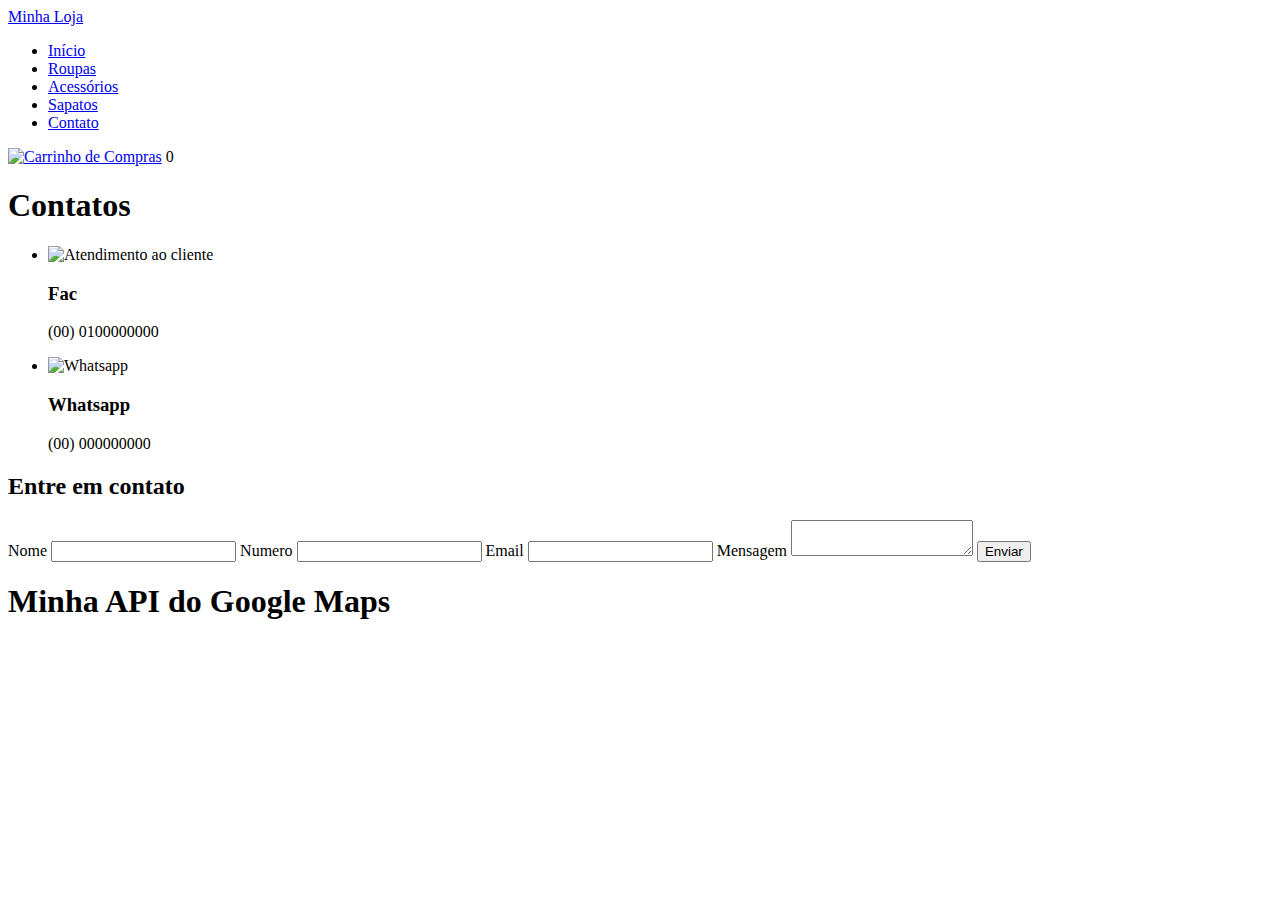
==== Bazar-contatos/contatos.html @ a2984376 "Melhoria nas informações" ====
<!DOCTYPE html>
<html lang="pt-br">
<head>
  <meta charset="UTF-8">
  <meta http-equiv="X-UA-Compatible" content="IE=edge">
  <meta name="viewport" content="width=device-width, initial-scale=1.0">
  <title>Loja de roupas</title>
  <link rel="stylesheet" href="https://unicons.iconscout.com/release/v4.0.8/css/line.css">
  <link rel="stylesheet" href="assets/contato.css">
</head>
<body>
  <header>
    <header>
      <nav class="navbar">
          <a href="#" class="logo">Minha Loja</a>
          <ul class="nav-links">
              <li><a href="#">Início</a></li>
              <li><a href="#">Roupas</a></li>
              <li><a href="#">Acessórios</a></li>
              <li><a href="#">Sapatos</a></li>
              <li><a href="#">Contato</a></li>
          </ul>
          <div class="cart">
              <a href="#"><img src="cart-icon.png" alt="Carrinho de Compras"></a>
              <span class="cart-count">0</span>
          </div>
      </nav>
  </header>



<main>
  <div class="container">
    <h1>Contatos</h1>
    <ul class="phone-list">
      </li>
      <li class="phone-item">
        <img src="./img/fac.png" alt="Atendimento ao cliente">
        <div class="phone-info">
          <h3>Fac</h3>
          <p>(00) 0100000000</p>
        </div>
      </li>
      <li class="phone-item">
        <img src="./img/whatsapp.png" alt="Whatsapp">
        <div class="phone-info">
          <h3>Whatsapp</h3>
          <p>(00) 000000000</p>
        </div>
      </li>
    </ul>
  </div> 
  
  <div id="email-form">
    <h2>Entre em contato</h2>
    <form>
      <label for="name">Nome</label>
      <input type="text" id="name" name="name" required>

      <label for="numero">Numero</label>
      <input type="text" id="numero" name="numero" required>

      <label for="email">Email</label>
      <input type="email" id="email" name="email" required>

      <label for="message">Mensagem</label>
      <textarea id="message" name="message" required></textarea>

      <input type="submit" value="Enviar">
    </form>
  </div>

  <h1>Minha API do Google Maps</h1>
    <div id="map"></div>
    <script src="https://maps.googleapis.com/maps/api/js?key=YOUR_API_KEY"></script>
    <script src="./assets/contato.js"></script>

</main>



<aside>

</aside>


<footer>

</footer>
</body>
<script src="assets/javascript/index.js"></script>
</html>
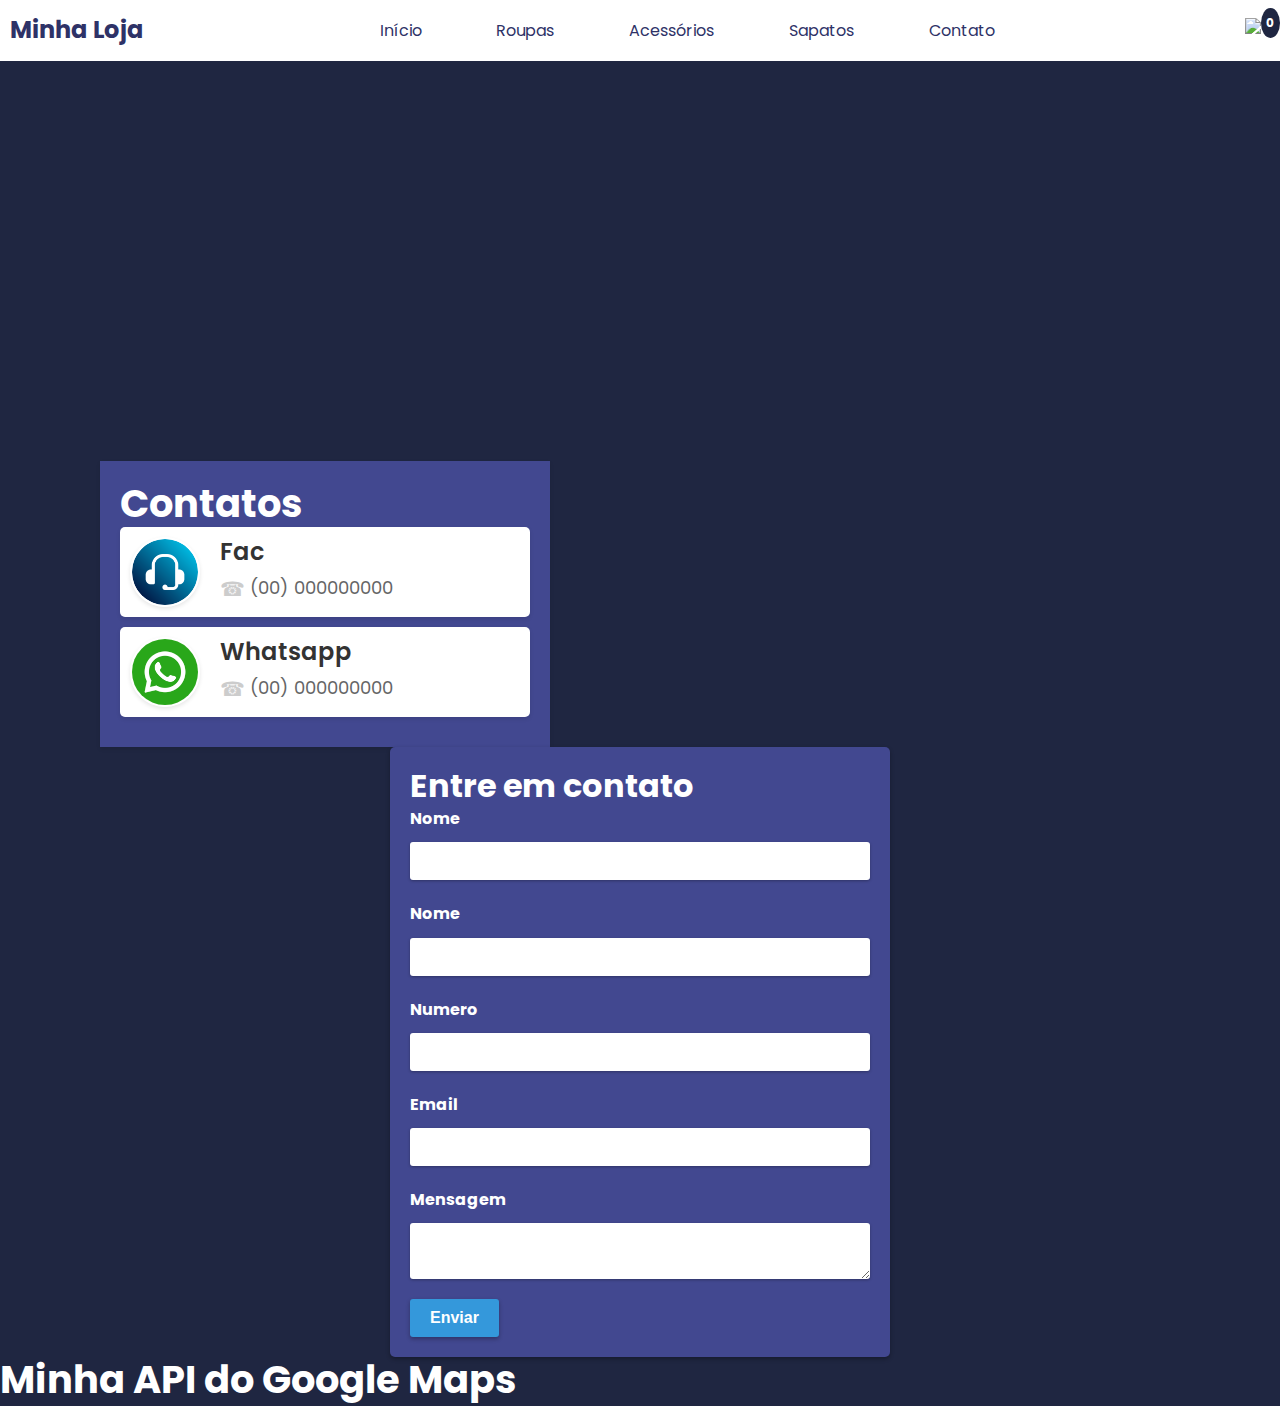
==== commit 1534b835: "Merge pull request #4 from LeonardoManique/homolog" ====
--- a/Bazar-contatos/contatos.html
+++ b/Bazar-contatos/contatos.html
@@ -38,7 +38,7 @@
         <img src="./img/fac.png" alt="Atendimento ao cliente">
         <div class="phone-info">
           <h3>Fac</h3>
-          <p>(00) 0100000000</p>
+          <p>(00) 000000000</p>
         </div>
       </li>
       <li class="phone-item">
@@ -54,6 +54,9 @@
   <div id="email-form">
     <h2>Entre em contato</h2>
     <form>
+      <label for="name">Nome</label>
+      <input type="text" id="name" name="name" required>
+
       <label for="name">Nome</label>
       <input type="text" id="name" name="name" required>
 
--- a/Bazar-contatos/assets/contato.css
+++ b/Bazar-contatos/assets/contato.css
@@ -0,0 +1,274 @@
+@import url('https://fonts.googleapis.com/css2?family=Caveat:wght@600&family=Poppins:wght@300;400;500;600;700;800&family=Shadows+Into+Light&display=swap');
+
+/* font-family: 'Caveat', cursive;
+font-family: 'Poppins', sans-serif;
+font-family: 'Shadows Into Light', cursive;
+*/
+
+/* https://cssgradient.io/gradient-backgrounds/ */
+
+* {
+  margin: 0;
+  padding: 0;
+  border: 0;
+  outline: 0;
+  text-decoration: none;
+  list-style: none;
+  box-sizing: border-box;
+}
+:root {
+  --color-primary: #6c63ff;
+  --color-sucess: #00bf8e;
+  --color-warning: #f7c94b;
+  --color-danger: #f75842;
+  --color-danger-variant: rgba(247, 88, 66, 0.4);
+  --color-white: #fff;
+  --color-light: rgba(255, 255, 255, 0.7);
+  --color-black: #000;
+  --color-bg: #1f2641;
+  --color-bg1: #2e3267;
+  --color-bg2: #424890;
+
+  --container-width-lg: 80%;
+  --container-width-md: 90%;
+  --container-width-sm: 94%;
+
+  --transition: all 400ms ease;
+}
+
+body {
+  font-family:"Poppins", sans-serif;
+  line-height: 1.7;
+  color: var(--color-white);
+  background: var(--color-bg);
+}
+
+.container {
+  width: var(--container-width-lg);
+  margin: 0 auto;
+}
+
+h1, h2, h3, h4, h5 {
+  line-height: 1.2;
+}
+
+h1 {
+  font-size: 2.4rem;
+}
+
+h2 {
+  font-size: 2rem;
+}
+
+h3 {
+  font-size: 1.6rem;
+}
+
+h4 {
+  font-size: 1.3rem;
+}
+
+a {
+  color: var(--color-white);
+}
+
+img {
+  width: 100%;
+  display: block;
+  object-fit: cover;
+}
+
+.btn {
+  display: inline-block;
+  background: var(--color-white);
+  color: var(--color-black);
+  padding: 1rem 2rem;
+  border: 1px solid transparent;
+  font-weight: 500;
+  transition: var(--transition);
+}
+
+.btn:hover {
+  background: transparent;
+  color: var(--color-white);
+  border-color: var(--color-white);
+}
+
+.btn-primary {
+  background: var(--color-danger);
+  color: var(--color-white);
+}
+
+/* NavBar */
+
+.menu i {
+  display: none;
+}
+
+.navbar {
+  background-color: var(--color-white);
+  display: flex;
+  align-items: center;
+  justify-content: space-between;
+  padding: 10px;
+}
+
+.logo {
+  font-size: 24px;
+  font-weight: bold;
+  color: var(--color-bg1);
+}
+
+.nav-links {
+  display: flex;
+  justify-content: space-between;
+  width: 50%;
+}
+
+.nav-links li {
+  margin-right: 15px;
+}
+
+.nav-links li a {
+  color: var(--color-bg1);
+  transition: color 0.3s ease;
+}
+
+.nav-links li a:hover {
+  color: var(--color-primary);
+}
+
+.cart {
+  position: relative;
+}
+
+.cart img {
+  width: 25px;
+  height: 25px;
+}
+
+.cart-count {
+  position: absolute;
+  top: -10px;
+  right: -10px;
+  background-color: var(--color-bg);
+  color: var(--color-white);
+  font-size: 12px;
+  font-weight: bold;
+  padding: 5px;
+  border-radius: 50%;
+}
+
+.container {
+  max-width: 450px;
+  margin: 400px 800px 0 100px;
+  padding: 20px;
+  background-color: var(--color-bg2);
+  box-shadow: 0 2px 4px rgba(0, 0, 0, 0.1);
+}
+
+.phone-list {
+  list-style: none;
+  padding: 0;
+  margin: 0;
+}
+
+.phone-item {
+  display: flex;
+  align-items: center;
+  padding: 10px;
+  border-radius: 5px;
+  background-color: #ffffff;
+  box-shadow: 0 2px 4px rgba(0, 0, 0, 0.1);
+  margin-bottom: 10px;
+}
+
+.phone-item img {
+  width: 70px;
+  height: 70px;
+  margin-right: 20px;
+  border-radius: 50%;
+  border: 2px solid var(--color-light);
+  box-shadow: 0 2px 4px rgba(0, 0, 0, 0.1);
+}
+
+.phone-info {
+  flex: 1;
+}
+
+.phone-info h3 {
+  margin: 0 0 5px;
+  font-size: 24px;
+  font-weight: 600;
+  color: #333;
+}
+
+.phone-info p {
+  margin: 0;
+  font-size: 18px;
+  color: #666;
+}
+
+.phone-info p:before {
+  content: "\260E";
+  display: inline-block;
+  margin-right: 5px;
+  font-size: 20px;
+  vertical-align: middle;
+  color: #ccc;
+}
+
+
+#email-form h2{
+  color: #000;
+  color: var(--color-white);
+}
+
+#email-form {
+  width: 500px;
+  margin: 0 auto;
+  background-color: var(--color-bg2);
+  border-radius: 5px;
+  box-shadow: 0px 2px 4px rgba(0, 0, 0, 0.3);
+  padding: 20px;
+}
+
+label {
+  display: block;
+  margin-bottom: 10px;
+  font-size: 16px;
+  font-weight: bold;
+  color: var(--color-white);
+}
+
+input[type="text"],
+input[type="email"],
+textarea {
+  display: block;
+  width: 100%;
+  padding: 10px;
+  margin-bottom: 20px;
+  border-radius: 3px;
+  border: none;
+  box-shadow: 0px 1px 3px rgba(0, 0, 0, 0.3);
+  font-size: 16px;
+  font-family: Arial, sans-serif;
+}
+
+input[type="submit"] {
+  background-color: #3498db;
+  color: #fff;
+  border: none;
+  border-radius: 3px;
+  padding: 10px 20px;
+  font-size: 16px;
+  font-weight: bold;
+  cursor: pointer;
+  box-shadow: 0px 2px 4px rgba(0, 0, 0, 0.3);
+}
+
+input[type="submit"]:hover {
+  background-color: #2980b9;
+}
+
+
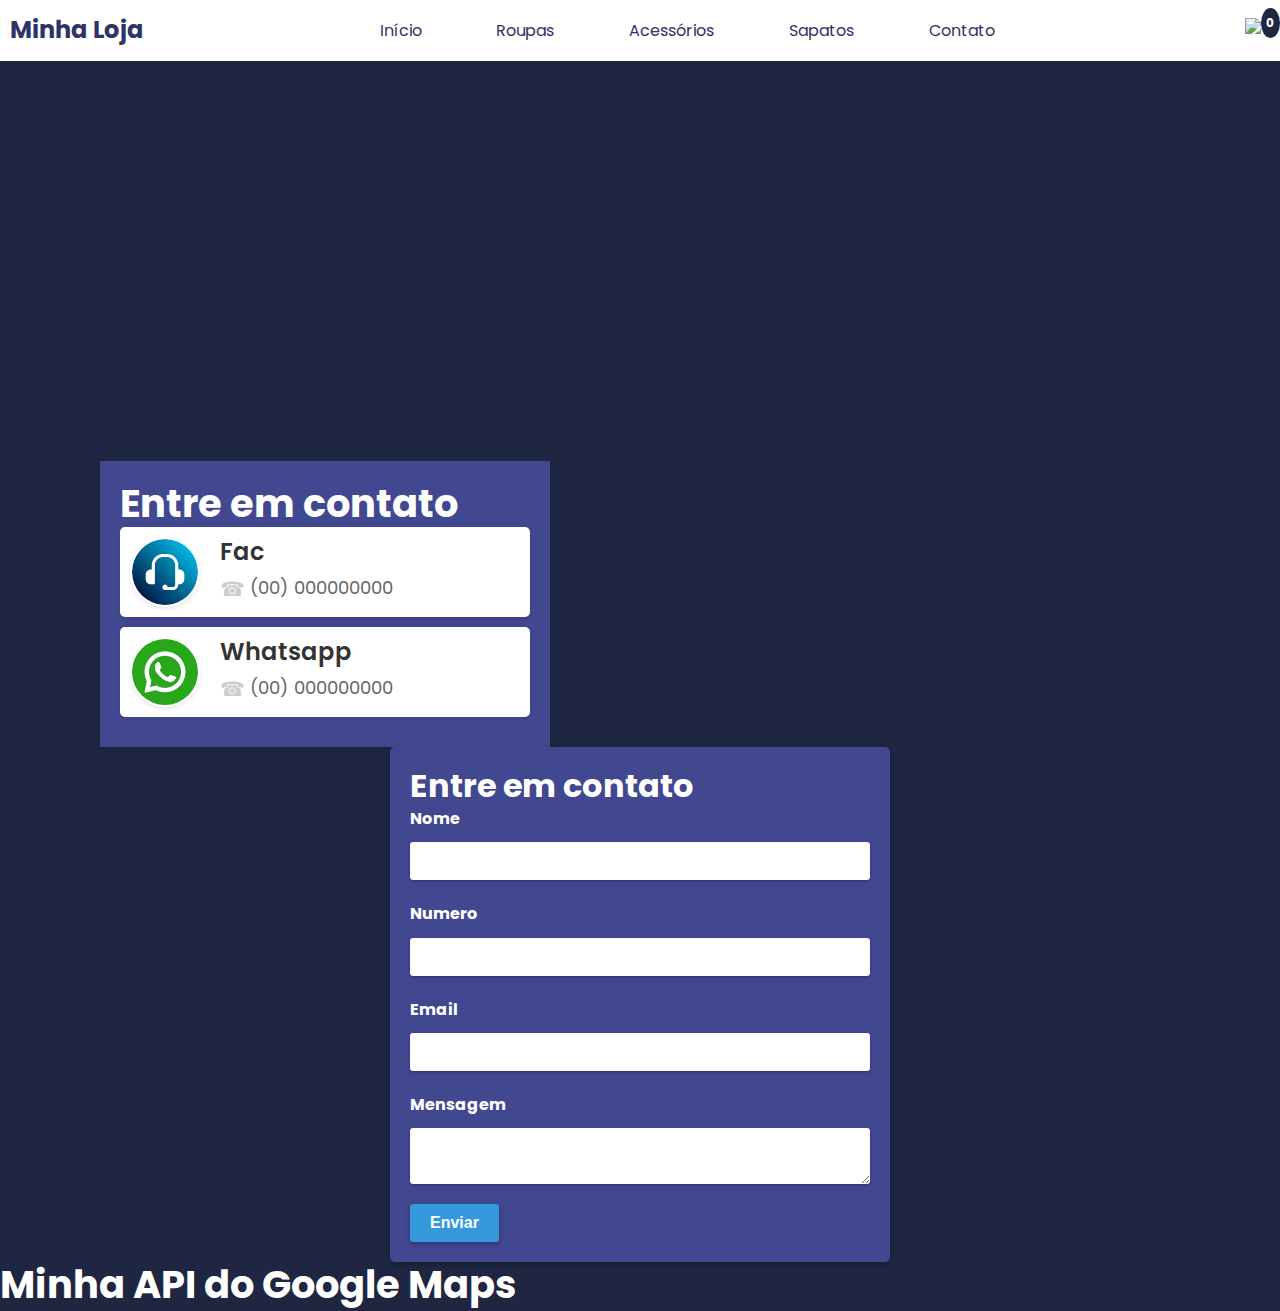
==== commit afc19b95: "Ajeitando" ====
--- a/Bazar-contatos/contatos.html
+++ b/Bazar-contatos/contatos.html
@@ -31,7 +31,7 @@
 
 <main>
   <div class="container">
-    <h1>Contatos</h1>
+    <h1>Entre em contato</h1>
     <ul class="phone-list">
       </li>
       <li class="phone-item">
@@ -54,9 +54,6 @@
   <div id="email-form">
     <h2>Entre em contato</h2>
     <form>
-      <label for="name">Nome</label>
-      <input type="text" id="name" name="name" required>
-
       <label for="name">Nome</label>
       <input type="text" id="name" name="name" required>
 
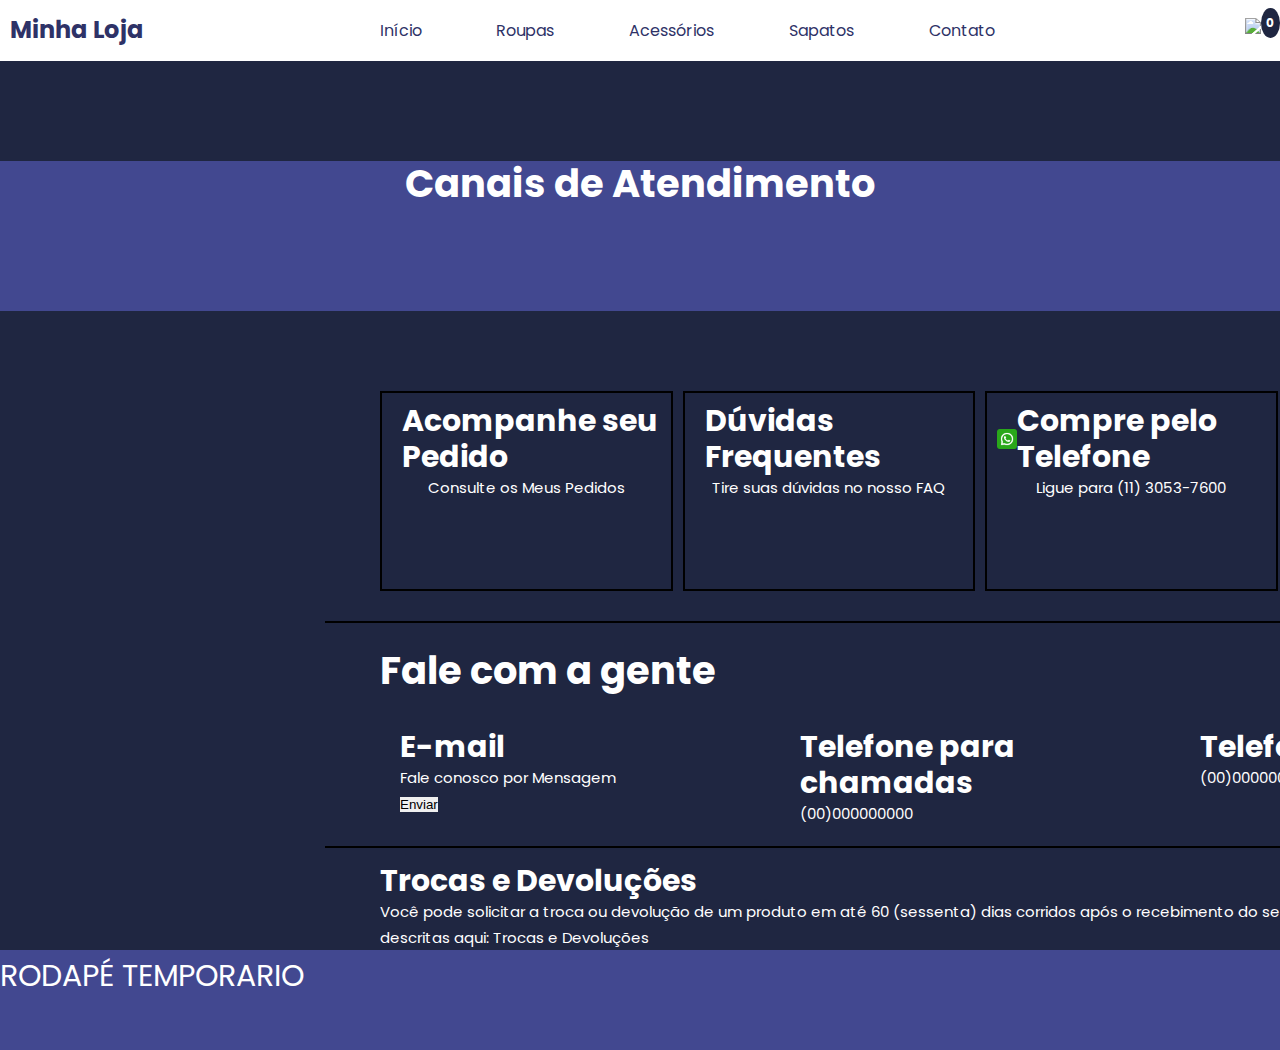
==== commit bf89872a: "Merge pull request #6 from LeonardoManique/homolog" ====
--- a/Bazar-contatos/contatos.html
+++ b/Bazar-contatos/contatos.html
@@ -30,51 +30,57 @@
 
 
 <main>
-  <div class="container">
-    <h1>Entre em contato</h1>
-    <ul class="phone-list">
-      </li>
-      <li class="phone-item">
-        <img src="./img/fac.png" alt="Atendimento ao cliente">
-        <div class="phone-info">
-          <h3>Fac</h3>
-          <p>(00) 000000000</p>
-        </div>
-      </li>
-      <li class="phone-item">
-        <img src="./img/whatsapp.png" alt="Whatsapp">
-        <div class="phone-info">
-          <h3>Whatsapp</h3>
-          <p>(00) 000000000</p>
-        </div>
-      </li>
-    </ul>
-  </div> 
-  
-  <div id="email-form">
-    <h2>Entre em contato</h2>
-    <form>
-      <label for="name">Nome</label>
-      <input type="text" id="name" name="name" required>
-
-      <label for="numero">Numero</label>
-      <input type="text" id="numero" name="numero" required>
-
-      <label for="email">Email</label>
-      <input type="email" id="email" name="email" required>
-
-      <label for="message">Mensagem</label>
-      <textarea id="message" name="message" required></textarea>
-
-      <input type="submit" value="Enviar">
-    </form>
+  <div class="title">
+    <h1>Canais de Atendimento</h1>
   </div>
 
-  <h1>Minha API do Google Maps</h1>
-    <div id="map"></div>
-    <script src="https://maps.googleapis.com/maps/api/js?key=YOUR_API_KEY"></script>
-    <script src="./assets/contato.js"></script>
+  <div class="teiner">
+    <div class="box">
+      <h2><i class="fas fa-user"></i> Acompanhe seu Pedido</h2>
+      <p>Consulte os Meus Pedidos</p>
+    </div>
+  
+    <div class="box">
+      <h2><i class="fas fa-lock"></i> Dúvidas Frequentes</h2>
+      <p>Tire suas dúvidas no nosso FAQ</p>
+    </div>
+  
+    <div class="box">
+      <h2><img src="./img/whatsapp.png"> Compre pelo Telefone</h2>
+      <p>Ligue para (11) 3053-7600</p>
+    </div>
+  
+    <div class="box">
+      <h2><i class="fas fa-heart"></i> Troca e Devolução</h2>
+      <p>Como solicitar? Saiba Mais</p>
+    </div>
+  </div><hr class="hr1">
 
+
+  <h1 class="conosco1">Fale com a gente</h1>
+  <div class="conosco">
+    <div class="boxx">
+      <h2>E-mail</h2>
+      <p>Fale conosco por Mensagem</p>
+      <button>Enviar</button>
+    </div>
+    <div class="boxx">
+      <h2>Telefone para chamadas</h2>
+      <p>(00)000000000</p>
+    </div>
+    <div class="boxx">
+      <h2>Telefone whatsapp</h2>
+      <p>(00)000000000</p>
+    </div>
+  </div><hr class="hr2">
+
+  <div class="conosco">
+    <div class="boxxx">     
+      <div class="boxxx">
+        <h2>Trocas e Devoluções</h2>
+      <p>Você pode solicitar a troca ou devolução de um produto em até 60 (sessenta) dias corridos após o recebimento do seu pedido, mas fique atento às regras descritas aqui: Trocas e Devoluções</p>
+    </div>
+    </div>      
 </main>
 
 
@@ -85,6 +91,7 @@
 
 
 <footer>
+  <p>RODAPÉ TEMPORARIO</p>
 
 </footer>
 </body>
--- a/Bazar-contatos/assets/contato.css
+++ b/Bazar-contatos/assets/contato.css
@@ -99,7 +99,7 @@
   color: var(--color-white);
 }
 
-/* NavBar */
+/* Navbar */
 
 .menu i {
   display: none;
@@ -167,108 +167,120 @@
   box-shadow: 0 2px 4px rgba(0, 0, 0, 0.1);
 }
 
-.phone-list {
-  list-style: none;
-  padding: 0;
-  margin: 0;
-}
-
-.phone-item {
-  display: flex;
+/* Atendimento */
+
+.teiner {
+  display: flex;
+  flex-wrap: nowrap;
+  background-color: none;
+  width: 1200px;
+  height: 200px;
+  margin-left: 380px;
+  margin-top: 80px;
+}
+
+.box {
+  flex: 1;
+  border: 2px solid black;
+  padding: 10px;
+  margin-right: 10px;
+  display: flex;
+  flex-direction: column;
   align-items: center;
-  padding: 10px;
-  border-radius: 5px;
-  background-color: #ffffff;
-  box-shadow: 0 2px 4px rgba(0, 0, 0, 0.1);
-  margin-bottom: 10px;
-}
-
-.phone-item img {
-  width: 70px;
-  height: 70px;
-  margin-right: 20px;
-  border-radius: 50%;
-  border: 2px solid var(--color-light);
-  box-shadow: 0 2px 4px rgba(0, 0, 0, 0.1);
-}
-
-.phone-info {
+}
+
+.box:last-child {
+  margin-right: 0;
+}
+
+h2 {
+  margin-top: 0;
+  display: flex;
+  align-items: center;
+}
+
+h2 i {
+  margin-right: 10px;
+}
+
+i.fas {
+  font-size: 24px;
+}
+
+main img{
+  height: 20px;
+  width: 20px;
+
+}
+
+main h2{
+  font-size: 30px;
+
+}
+
+main p{
+  font-size: 15px;
+}
+
+main{
+  background-color: none;
+}
+
+.title{
+  background: var(--color-bg2);
+  height: 150px;
+  text-align: center;
+  margin-top: 100px;
+
+}
+
+.hr1{
+  height: 2px;
+  width: 1300px;
+  background-color: #000;
+  margin-left: 325px;
+  margin-top: 30px;
+}
+
+.conosco {
+  display: flex;
+  width: 1200px;
+  margin-left: 380px;
+  margin-top: 15px;
+}
+
+.boxx {
   flex: 1;
-}
-
-.phone-info h3 {
-  margin: 0 0 5px;
-  font-size: 24px;
-  font-weight: 600;
-  color: #333;
-}
-
-.phone-info p {
-  margin: 0;
-  font-size: 18px;
-  color: #666;
-}
-
-.phone-info p:before {
-  content: "\260E";
-  display: inline-block;
-  margin-right: 5px;
-  font-size: 20px;
-  vertical-align: middle;
-  color: #ccc;
-}
-
-
-#email-form h2{
-  color: #000;
-  color: var(--color-white);
-}
-
-#email-form {
-  width: 500px;
-  margin: 0 auto;
-  background-color: var(--color-bg2);
-  border-radius: 5px;
-  box-shadow: 0px 2px 4px rgba(0, 0, 0, 0.3);
   padding: 20px;
 }
 
-label {
-  display: block;
-  margin-bottom: 10px;
-  font-size: 16px;
-  font-weight: bold;
-  color: var(--color-white);
-}
-
-input[type="text"],
-input[type="email"],
-textarea {
-  display: block;
+.conosco1{
+  margin-left: 380px;
+  margin-top: 25px;
+  
+}
+
+.hr2{
+  height: 2px;
+  width: 1300px;
+  background-color: #000;
+  margin-left: 325px;
+  margin-top: 300pxpx;
+}
+
+.conosco1{
+  margin-left: 380px;
+  margin-top: 25px;
+  
+}
+
+footer{
+  height: 100px;
   width: 100%;
-  padding: 10px;
-  margin-bottom: 20px;
-  border-radius: 3px;
-  border: none;
-  box-shadow: 0px 1px 3px rgba(0, 0, 0, 0.3);
-  font-size: 16px;
-  font-family: Arial, sans-serif;
-}
-
-input[type="submit"] {
-  background-color: #3498db;
-  color: #fff;
-  border: none;
-  border-radius: 3px;
-  padding: 10px 20px;
-  font-size: 16px;
-  font-weight: bold;
-  cursor: pointer;
-  box-shadow: 0px 2px 4px rgba(0, 0, 0, 0.3);
-}
-
-input[type="submit"]:hover {
-  background-color: #2980b9;
-}
-
-
+  background-color: #424890;
+  color: white;
+  font-size: 30PX;
+}
+
+
+
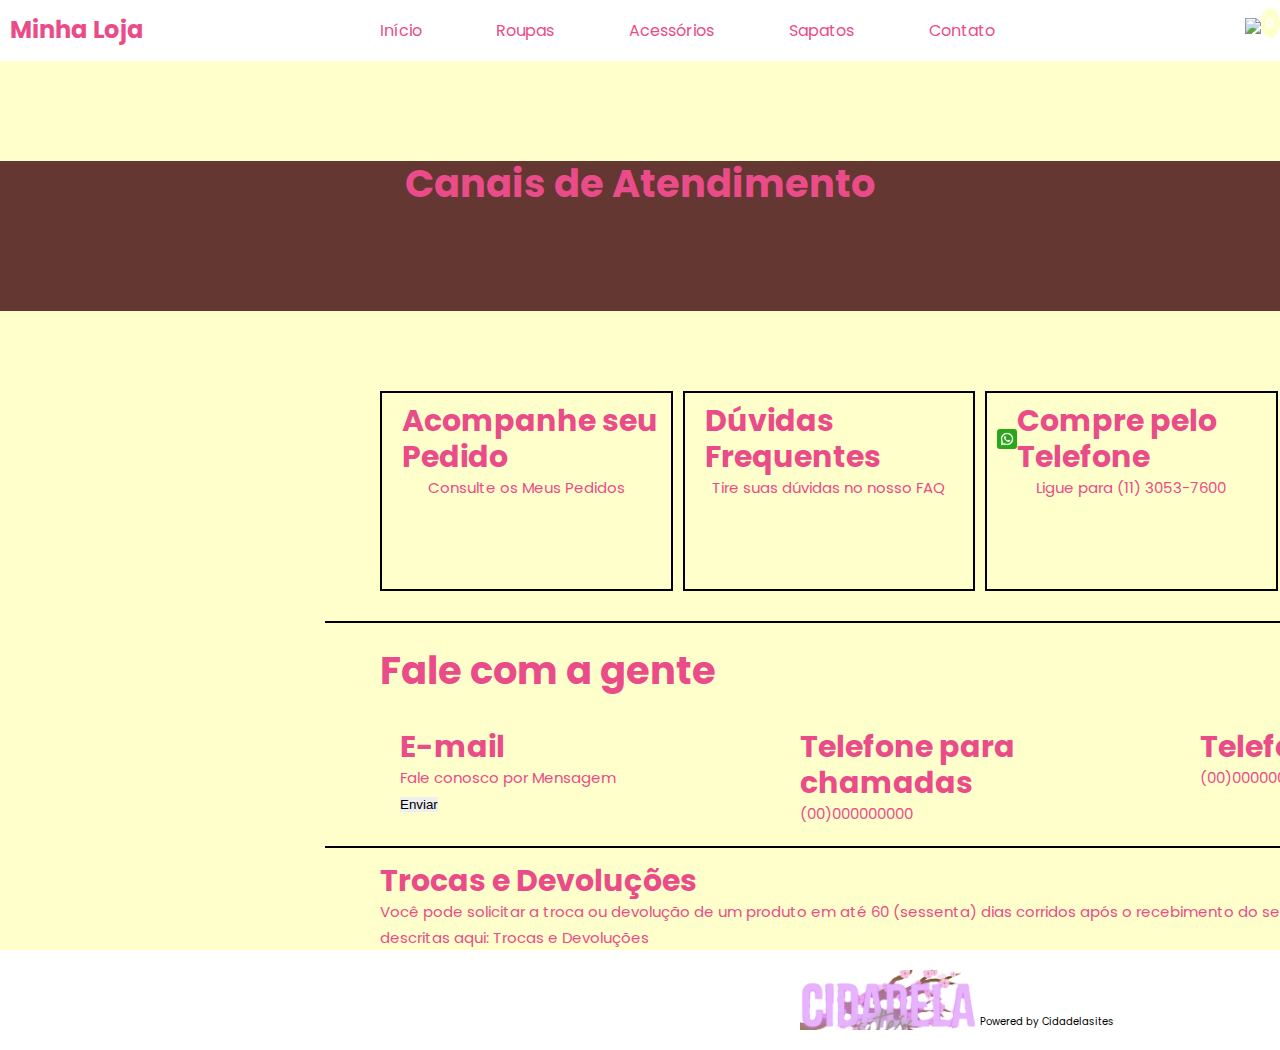
==== commit 42d6fa57: "footer logotipo" ====
--- a/Bazar-contatos/contatos.html
+++ b/Bazar-contatos/contatos.html
@@ -91,9 +91,10 @@
 
 
 <footer>
-  <p>RODAPÉ TEMPORARIO</p>
+  <img src="./img/cidadela.png" alt="direitos">
+  <p>Powered by Cidadelasites</p>
+</footer>
 
-</footer>
 </body>
 <script src="assets/javascript/index.js"></script>
 </html>--- a/Bazar-contatos/assets/contato.css
+++ b/Bazar-contatos/assets/contato.css
@@ -17,7 +17,7 @@
   box-sizing: border-box;
 }
 :root {
-  --color-primary: #6c63ff;
+  --color-primary: #FFFFCC;
   --color-sucess: #00bf8e;
   --color-warning: #f7c94b;
   --color-danger: #f75842;
@@ -25,9 +25,9 @@
   --color-white: #fff;
   --color-light: rgba(255, 255, 255, 0.7);
   --color-black: #000;
-  --color-bg: #1f2641;
-  --color-bg1: #2e3267;
-  --color-bg2: #424890;
+  --color-bg: #FFFFCC;
+  --color-bg1: #EA4C89;
+  --color-bg2: #643733;
 
   --container-width-lg: 80%;
   --container-width-md: 90%;
@@ -224,6 +224,7 @@
 
 main{
   background-color: none;
+  color: var(--color-bg1);
 }
 
 .title{
@@ -231,6 +232,7 @@
   height: 150px;
   text-align: center;
   margin-top: 100px;
+  color: var(--color-bg1);
 
 }
 
@@ -247,16 +249,19 @@
   width: 1200px;
   margin-left: 380px;
   margin-top: 15px;
+  color: var(--color-bg1);
 }
 
 .boxx {
   flex: 1;
   padding: 20px;
+  color: var(--color-bg1);
 }
 
 .conosco1{
   margin-left: 380px;
   margin-top: 25px;
+  color: var(--color-bg1);
   
 }
 
@@ -266,6 +271,7 @@
   background-color: #000;
   margin-left: 325px;
   margin-top: 300pxpx;
+  color: var(--color-bg1);
 }
 
 .conosco1{
@@ -277,10 +283,25 @@
 footer{
   height: 100px;
   width: 100%;
-  background-color: #424890;
-  color: white;
+  background-color: var(--color-white);
+  color: var(--color-bg1);
   font-size: 30PX;
-}
-
-
-
+  padding-bottom: 20px;
+}
+
+footer img{
+  height: 80px;
+  width: 180px;
+  margin-left: 800px;
+
+  padding-top: 20px;
+  float: left;
+}
+footer p{
+  font-size: 10px;
+  margin-top: 63px;
+  color: var(--color-black);
+  display: inline-block;
+  text-align: center;
+}
+
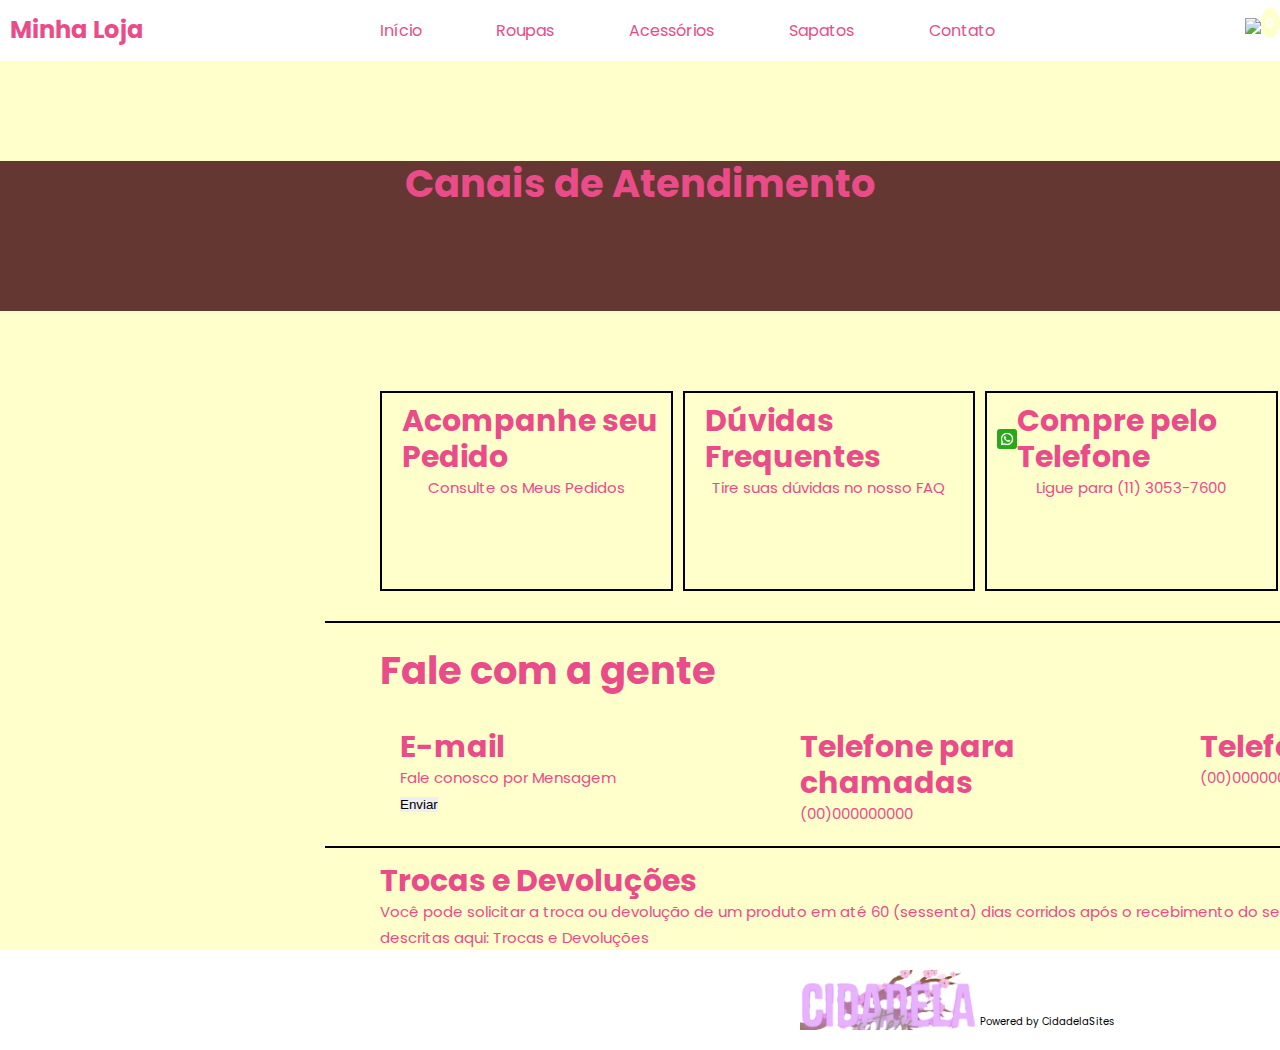
==== commit 82554192: "Teste" ====
--- a/Bazar-contatos/contatos.html
+++ b/Bazar-contatos/contatos.html
@@ -92,7 +92,7 @@
 
 <footer>
   <img src="./img/cidadela.png" alt="direitos">
-  <p>Powered by Cidadelasites</p>
+  <p>Powered by CidadelaSites</p>
 </footer>
 
 </body>
